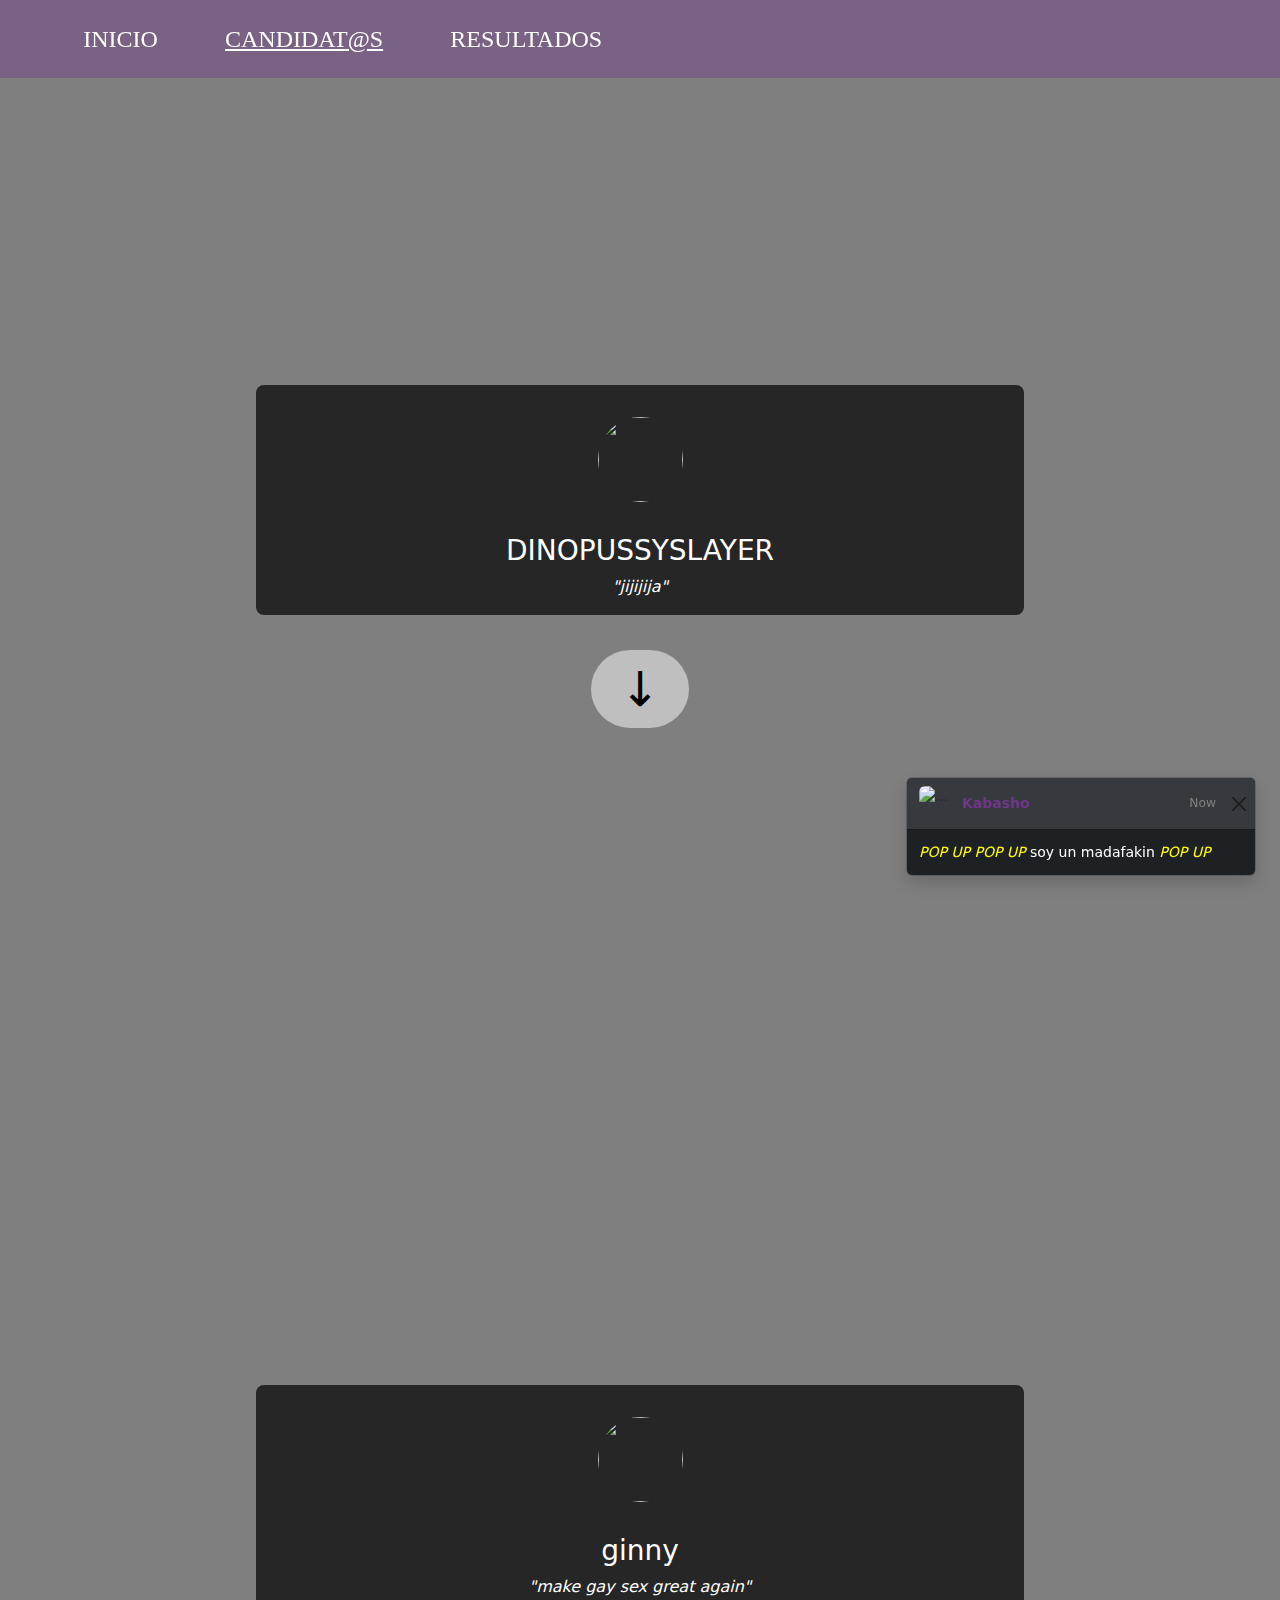
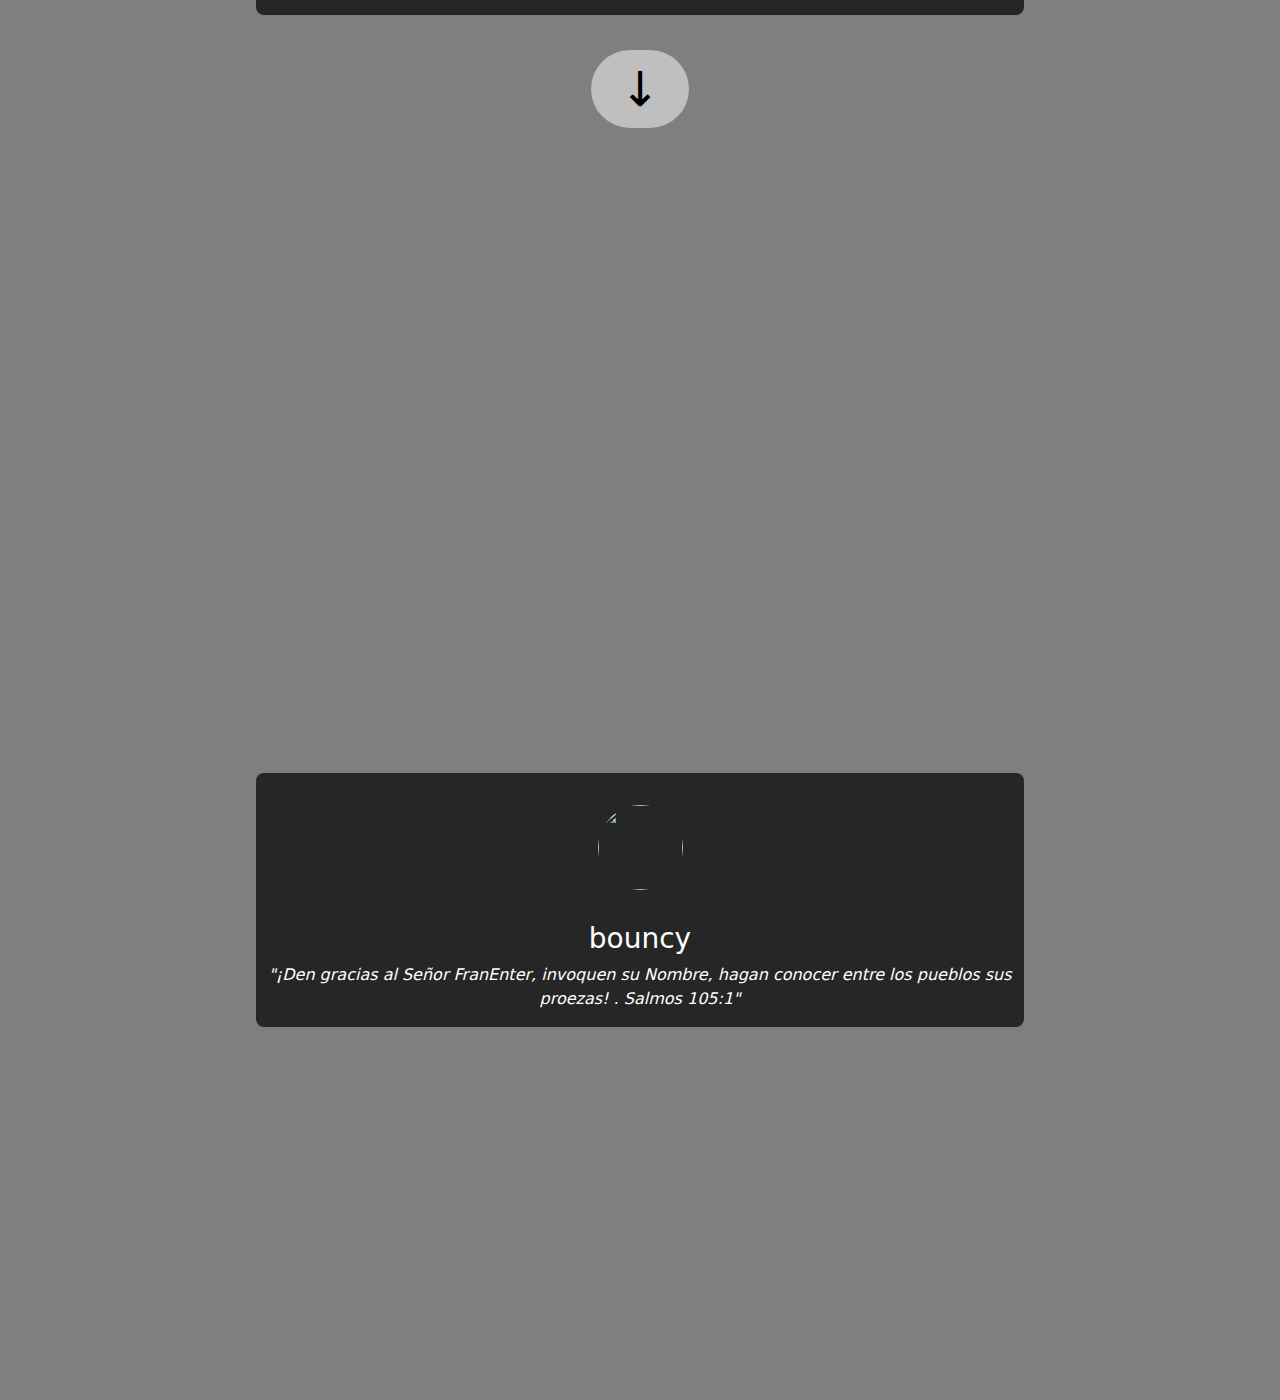
==== candidatxs.html @ 69f4bcf5 "Add files via upload" ====
<!DOCTYPE html>
<html lang="en" dir="ltr">
  <head>
    <link rel="stylesheet" href="styles.css">
		<script src="script.js"></script>
		<script src="https://cdn.jsdelivr.net/npm/@popperjs/core@2.11.8/dist/umd/popper.min.js" integrity="sha384-I7E8VVD/ismYTF4hNIPjVp/Zjvgyol6VFvRkX/vR+Vc4jQkC+hVqc2pM8ODewa9r" crossorigin="anonymous"></script>
		<script src="https://cdn.jsdelivr.net/npm/bootstrap@5.3.3/dist/js/bootstrap.min.js" integrity="sha384-0pUGZvbkm6XF6gxjEnlmuGrJXVbNuzT9qBBavbLwCsOGabYfZo0T0to5eqruptLy" crossorigin="anonymous"></script>
		<link href="https://cdn.jsdelivr.net/npm/bootstrap@5.3.3/dist/css/bootstrap.min.css" rel="stylesheet" integrity="sha384-QWTKZyjpPEjISv5WaRU9OFeRpok6YctnYmDr5pNlyT2bRjXh0JMhjY6hW+ALEwIH" crossorigin="anonymous">
		<script src="https://cdn.jsdelivr.net/npm/bootstrap@5.3.3/dist/js/bootstrap.bundle.min.js" integrity="sha384-YvpcrYf0tY3lHB60NNkmXc5s9fDVZLESaAA55NDzOxhy9GkcIdslK1eN7N6jIeHz" crossorigin="anonymous"></script>
		<title>CANDIDAT@S</title>
    <meta charset="utf-8">
    <meta name="viewport" content="width=device-width, initial-scale=1">
  </head>
  <body>
    <!--ALERT-->
    <script src="https://cdn.jsdelivr.net/npm/bootstrap@5.3.3/dist/js/bootstrap.bundle.min.js" integrity="sha384-YvpcrYf0tY3lHB60NNkmXc5s9fDVZLESaAA55NDzOxhy9GkcIdslK1eN7N6jIeHz" crossorigin="anonymous"></script>
    <div class="toast" role="alert" aria-live="assertive" aria-atomic="true" style="display: inline-block; z-index: 2; position:fixed; bottom: 1.5rem; right: 1.5rem; background-color:rgb(30,33,36);">
      <div class="toast-header" style="background-color:rgb(54,57,62);">
        <img src="https://cdn.discordapp.com/avatars/316315316793638912/a_4ad7ec34c227b86b2a68f2b4c496a572.gif?size=2048" width="35rem;" height="35rem;" class="rounded me-2" alt="...">
        <strong class="me-auto" style="color: rgb(113, 54, 138);">Kabasho</strong>
        <small class="text-body-secondary" style="color:grey !important;">Now</small>
        <button type="button" onclick="button()" class="btn-close" data-bs-dismiss="toast" aria-label="Close"></button>
      </div>
      <div class="toast-body" style="color: white;">
        <i style="color: yellow;">POP UP POP UP</i> soy un madafakin <i style="color: yellow;">POP UP</i>
      </div>
    </div>
    <!--BARRA INICIAL-->
    <nav>
      <div class="barra">
        <a href="index.html">INICIO</a>
        <a href="candidatxs.html" style="text-decoration: underline;">CANDIDAT@S</a>
        <a href="resultados.html">RESULTADOS</a>
      </div>
      <div class="dropdown-center menu-responsive">
        <button class="btn btn-secondary dropdown-toggle" type="button" data-bs-toggle="dropdown" aria-expanded="false" style="background-color: rgbA(203, 123 , 255, .9); color: white; border-color: rgb(203, 123, 255);">
          MENÚ
        </button>
        <ul class="dropdown-menu">
          <li><a class="dropdown-item" href="index.html">INICIO</a></li>
          <li><a class="dropdown-item" href="candidatxs.html">CANDIDAT@S</a></li>
          <li><a class="dropdown-item" href="resultados.html">RESULTADOS</a></li>
        </ul>
      </div>
    </nav>
    <!--CONTENIDO-->
    <div class="contenedor-candidatxs-p">
      <div class="candidatxs" id="cand-1">
        <div class="candidatxs-card">
          <div class="candidatxs-imagen">
            <img src="imagenes/dino.png" alt="" width="85rem" height="85rem">
          </div>
          <div class="candidatxs-nombre">
            <h3>DINOPUSSYSLAYER</h3>
          </div>
          <div class="candidatxs-mensaje">
            <p><i>"jijijija"</i></p>
          </div>
        </div>
        <div class="informacion-boton hide-candidatxs">
          <a href="#cand-2">↓</a>
        </div>
      </div>
      <div class="candidatxs" id="cand-2">
        <div class="candidatxs-card">
          <div class="candidatxs-imagen">
            <img src="imagenes/ginny.png" alt="" width="85rem" height="85rem">
          </div>
          <div class="candidatxs-nombre">
            <h3>ginny</h3>
          </div>
          <div class="candidatxs-mensaje">
            <p><i>"make gay sex great again"</i></p>
          </div>
        </div>
        <div class="informacion-boton hide-candidatxs">
          <a href="#cand-3">↓</a>
        </div>
      </div>
      <div class="candidatxs" id="cand-3">
        <div class="candidatxs-card">
          <div class="candidatxs-imagen">
            <img src="imagenes/bouncy.png" alt="" width="85rem" height="85rem">
          </div>
          <div class="candidatxs-nombre">
            <h3>bouncy</h3>
          </div>
          <div class="candidatxs-mensaje">
            <p><i>"¡Den gracias al Señor FranEnter, invoquen su Nombre, hagan conocer entre los pueblos sus proezas! . Salmos 105:1"</i></p>
          </div>
        </div>
      </div>
    </div>
  </body>
</html>
---- styles.css ----
@font-face {
  font-family: Savage;
  src: url(fonts/Savage.ttf) format('truetype');
}
@font-face {
  font-family: Wreckside;
  src: url(fonts/Wreckside.otf) format('opentype');
}
@font-face {
  font-family: Brownland;
  src: url(fonts/Brownland.otf) format('opentype');
}
@font-face {
  font-family: Median;
  src: url(fonts/Median.otf) format('opentype');
}

body{
	color: black;
}
/* BARRA NAVEGADORA */
nav{
	width: 100%;
	position: fixed;
	background-color: rgba(113, 54, 138, .4);
  z-index: 50;
}
.barra{
	display: flex;
	margin-left: 3rem;
	font-family: Median;
	font-size: 1.2rem;
}
.barra a{
	margin: 1.3rem 2rem;
  font-size: 1.5rem;
	margin-left: 2.2rem;
	text-decoration: none;
	color: white;
}
.barra a:hover{
	text-shadow: 0 0 10px #fff,
               0 0 20px #fff,
               0 0 40px #fff,
               0 0 80px #fff,
               0 0 120px #fff,
               0 0 160px #fff;
}
.barra p{
	margin: 1.3rem 2rem;
  font-size: 1.5rem;
	color: #939393;
}
.menu-responsive{
  display: none;
}

/*PORTADA*/
.contenedor-portada{
	background-image: url(https://i.pinimg.com/originals/b9/c5/e5/b9c5e58543b8553bda7f17672ae39eec.gif);
	background-color: rgba(0, 0, 0, .7);
	background-repeat: no-repeat;
	background-attachment: fixed;
	background-size:cover;
	background-blend-mode: soft-light;
}
.portada-texto{
	text-align: center;
	justify-content: center;
}
.portada-texto h1{
	padding-top: 21rem;
	color: white;
	font-family: Brownland;
	font-size: 9.1rem;
  margin: 0 1.3rem;
}
.portada-texto p{
  margin: 0 1.3rem;
	padding-bottom: 6rem;
	color:white;
	font-family: Helvetica;
	font-weight: bold;
	font-size: 2rem;
}
.portada-boton{
	display: flex;
	padding-bottom: 20rem;
	justify-content: center;
}
.portada-boton a{
	text-decoration: none;
	color: black;
	text-align: center;
	padding: 0.7rem 2.7rem;
	background-color: white;
	border-radius: 3rem;
}
.portada-boton a:hover{
	background-color: grey;
}
.mobile-portada-boton{
  display: none;
}
/*SECCIONES*/
/*SECCIONES*/
/*SECCIONES*/

.botones-mobile{
	display: flex;
	justify-content: center;
  padding-bottom: 4rem;
}
.botones-mobile a{
  text-decoration: none;
	color: black;
	text-align: center;
	padding: 0.7rem 2.7rem;
	background-color: white;
	border-radius: 3rem;
}
.botones-mobile a:hover{
	background-color: grey;
}

/*INFORMACIÓN*/
.contenedor-informacion{
	display: inline-block;
	background-image: url(https://i.pinimg.com/originals/02/87/d3/0287d3ba8b3330fca99f69e2001d3168.gif);
	background-color: rgba(0, 0, 0, .4);
	background-repeat: no-repeat;
	/*background-attachment: fixed;*/
	background-size:cover;
	background-blend-mode: soft-light;
}
.informacion-izquierda{
	margin-top: 20rem;
	margin-bottom: 2rem;
	margin-left: 5rem;
	margin-right: 50%;
}
.informacion-izquierda h2,
.informacion-izquierda h3{
	margin-bottom: 4rem;
	color: white;
	font-family: monospace;
}
.informacion-izquierda h2{
	font-weight: bolder;
	font-family: Savage;
	font-size: 2.5rem;
}
.informacion-boton{
	width: 100%;
	position: relative;
	padding-bottom: 15rem;
	display: flex;
}
.informacion-boton a{
	text-decoration: none;
	margin: 0 auto;
	color: black;
	background-color: rgba(256, 256, 256, .5);
	border-radius: 10rem;
	justify-content: center;
	font-size: 3rem;
	padding: 0.2rem 1.8rem;
}
.mobile-contenedor-informacion{
  background-color: #11001c;
  width: 100%;
  display: none;
}
.mobile-informacion-texto{
  color: white;
  font-family: monospace;
}
.mobile-informacion-texto h2{
  font-size: 2.3rem;
  margin: 1.8rem auto;
  font-family: Savage;
  text-align: center;
}
.mobile-informacion-texto h3{
  margin: 5rem 1.2rem;
  text-align: center;
}

/*candidatxs*/
.contenedor-candidatxs{
	display: inline-block;
	background-image: url(https://i.pinimg.com/originals/50/cb/5c/50cb5cd8f238944acb1d09ff181a16e6.gif);
	background-color: rgba(0, 0, 0, .8);
	background-repeat: no-repeat;
	/*background-attachment: fixed;*/
	background-size:cover;
	background-blend-mode: soft-light;
}
.candidatxs-izquierda{
	margin-top: 20rem;
	margin-bottom: 5rem;
	margin-left: 5rem;
	margin-right: 50%;
}
.candidatxs-izquierda h2,
.candidatxs-izquierda h3{
	margin-bottom: 4rem;
	color: white;
}
.candidatxs-izquierda h2{
	font-size: 2.9rem;
	font-family: Wreckside;
	font-weight: bolder;
}
.candidatxs-izquierda h3{
	font-family: monospace;
}

/*Resultados*/
.contenedor-resultados{
	display: flex;
	background-image: url(https://nexus.leagueoflegends.com/wp-content/uploads/2018/11/poros_banner-1_slno1owbdsxulmdvqomp.jpg);
	background-color: rgba(0, 0, 0, .7);
	background-repeat: no-repeat;
	/*background-attachment: fixed;*/
	background-size:cover;
	background-blend-mode: soft-light;
}
.resultados-derecha{
	margin-top: 20rem;
	margin-bottom: 20rem;
	margin-left: 50%;
	margin-right: 5rem;
	text-align: right;
	justify-content: center;
}
.resultados-derecha h2,
.resultados-derecha h3{
	font-family: monospace;
	margin-bottom: 4rem;
	color: white;
}
.resultados-derecha h2{
	font-family: Savage;
	font-size:2.2rem;
	font-weight: bolder;
}

/*FOOTER*/
/*FOOTER*/
/*FOOTER*/
footer{
	background-color: black;
	padding: 3rem;
}
.contenedor-footer{
	text-align: center;
	display: flex;
	justify-content: center;
}
.contenedor-footer p{
	color: GREY;
}

/*CANDIDATXS PAGE*/
/*CANDIDATXS PAGE*/
/*CANDIDATXS PAGE*/

.contenedor-candidatxs-p{
  background-color: white;
  justify-content: center;
  width: 100%;
  height: 100vh;
  display: flex;
  flex-direction:row;
}
.candidatxs{
  background-color: red;
  display: flex;
  width: 33.3333%;
  flex-direction: column;
  align-items: center;
  justify-content: center;
  /*min-width: 500px;*/
  flex-wrap: wrap;
}
.candidatxs:first-child{
  background-image: url(imagenes/kyoko.jpg);
  position: relative;
  background-size: cover;
  background-repeat: no-repeat;
  background-color: rgba(0, 0, 0, 0.5);
}
.candidatxs:nth-child(2){
  background-image: url(imagenes/appa.jpg);
  position: relative;
  background-size: cover;
  background-repeat: no-repeat;
  background-color: rgba(0, 0, 0, 0.5);
}
.candidatxs:last-child{
  background-image: url(imagenes/frieren.jpg);
  position: relative;
  background-size: cover;
  background-repeat: no-repeat;
  background-color: rgba(0, 0, 0, 0.5);
}
.candidatxs-card{
  width: 60%;
  background-color: rgba(0, 0, 0, 0.7);
  justify-content: center;
  border-radius: 0.5rem;
}
.candidatxs-card p{
  text-align: center;
  color: white;
}
.candidatxs-imagen{
  margin: 2rem auto;
  display: flex;
  justify-content: center;
}
.candidatxs-imagen img{
  border-radius: 5rem;
}
.candidatxs-nombre h3{
  text-align: center;
  color: white;
}
.hide-candidatxs{
  display: none;
  position: absolute;
  bottom: 2rem;
}

/*PESTAÑA RESULTADOS*/

.contenedor-resultados-p{
  width: 100%;
  height: 100vh;
  background-image: url(imagenes/paisaje.gif);
  background-repeat: no-repeat;
  background-size: cover;
  background-color: rgb(0, 0, 0);
}
.contenedor-resultados-p img:first-child{
  position: absolute;
  left: 65rem;
  bottom: 0;
}
.contenedor-resultados-p img:nth-child(2){
  right: 65rem;
  position: absolute;
  bottom: 2rem;
}
.contenedor-resultados-p img:nth-child(3){
  position: absolute;
  margin: auto;
  left: 0;
  right: 0;
  bottom: 5rem;
}
/*#last-img{
  position: absolute;
  margin: auto;
  left: 0;
  right: 0;
  bottom: 0;
}*/
.contenedor-porcentajes{
  width: 35%;
  position: absolute;
  transform: translate(-50%, -50%);
  left: 50%;
  top: 50%;
  background-color: black;
  color: white;
  border-radius: 1rem;
  padding: 2rem;
  font-weight: bolder;
}
.contenedor-porcentajes h2{
  margin-bottom: 2rem;
  letter-spacing: 2px;
  text-align: center;
  font-size: 2rem;
}
.info:not(:last-child){
  margin-bottom: 30px;
}
.porcentajes{
  width: 100%;
  display: flex;
  justify-content: space-between;
  margin-bottom: 10px;
}
.menu-r{
  position: relative;
  border: 1px solid cyan;
  border-radius: 20px;

}
.menu-r div{
  position: relative;
  width: 0;
  height: 8px;
  border-radius: 10px;
  background-color: cyan;
}
.contenedor-porcentajes{
  min-width: 25rem;
}

#dino-menu{
  animation: dino-barra 2s forwards;
}
#ginny-menu{
  animation: ginny-barra 2s forwards;
}
#bouncy-menu{
  animation: bouncy-barra 2s forwards;
}
.slider{
  display: none;
}

@keyframes dino-barra{
  100%{
    width: 38.1%;
  }
}
@keyframes ginny-barra{
  100%{
    width: 33.33%;
  }
}
@keyframes bouncy-barra{
  100%{
    width: 28.57%;
  }
}

/*RESPONSIVE*/
/*RESPONSIVE*/
/*RESPONSIVE*/

@media screen and (max-width:700px){
  .menu-responsive{
    margin: 2rem auto;
    display: flex;
    justify-content: center;
    z-index: 50;
  }
  .barra{
    display: none;
  }
  .portada-texto h1{
    margin: 0 1.3rem;
    padding-top: 16rem;
    font-size: 7rem;
  }
  .portada-texto p{
    margin: 0 1.3rem;
    font-size: 1.5rem;
  }
  .contenedor-informacion{
    display: none;
  }
  .mobile-contenedor-informacion{
    display: inline-block;
  }
  .contenedor-candidatxs{
    display: none;
  }
  .contenedor-resultados{
    display: none;
  }
  .mobile-portada-boton{
    display: flex;
  }
  .hide-boton{
    display: none;
  }
}
@media screen and (max-width: 1500px){
  .candidatxs{width: 100%; height: 1000px;}
  .contenedor-candidatxs-p{flex-direction: column; height: auto;}
  .candidatxs:nth-child(2){background-size: cover;}
  .hide-candidatxs{display: flex;}
  .contenedor-resultados-p img:first-child{left: 53rem;}
  .contenedor-resultados-p img:nth-child(2){right: 53rem;}
}
@media screen and (max-width: 1300px){
  .slider{display: flex;}
  .imagenes-resultados{display: none;}
}
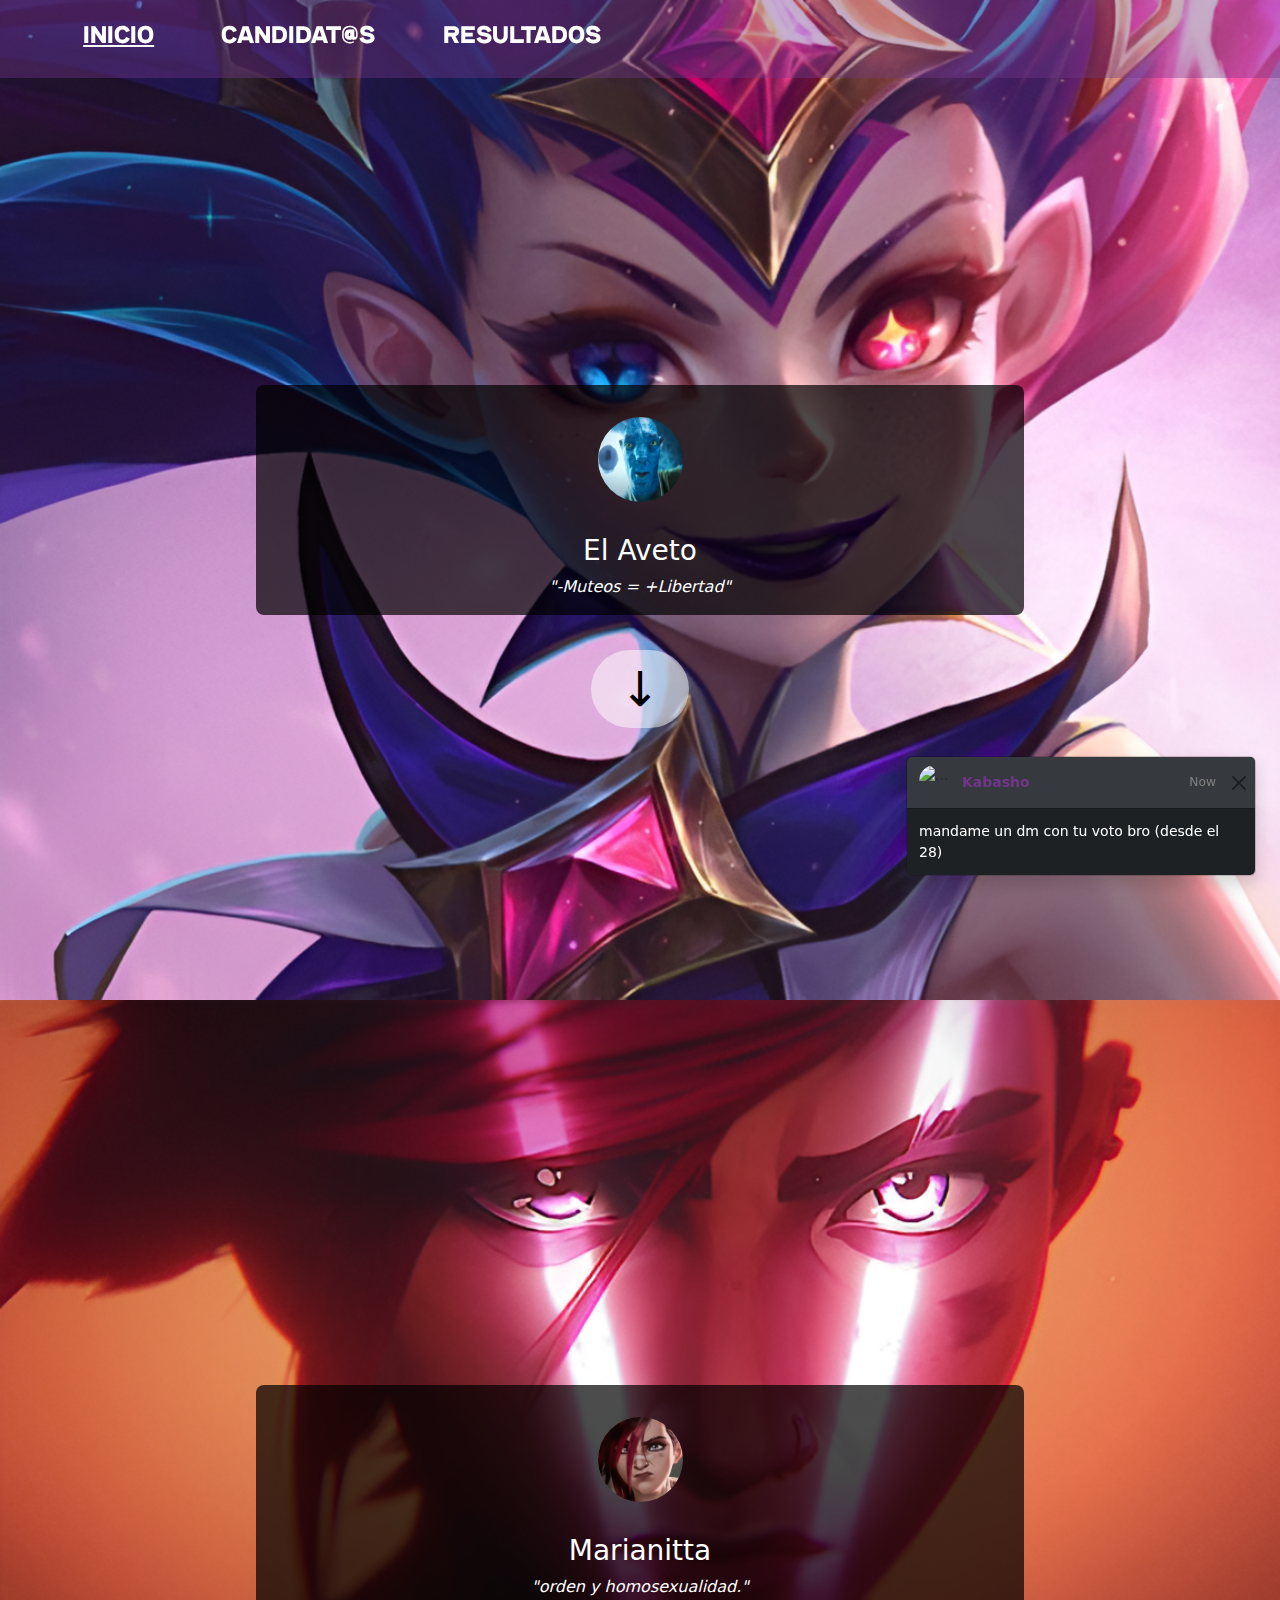
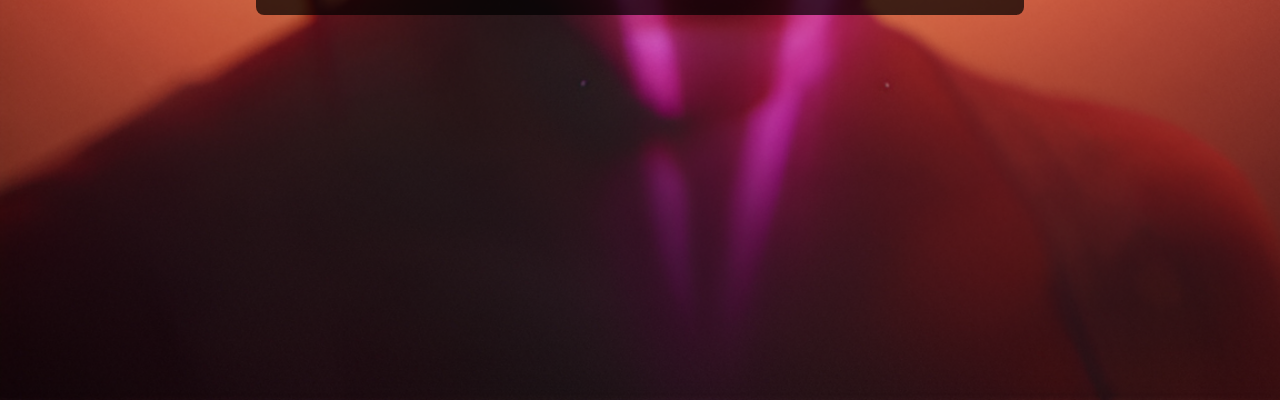
==== commit 204b8b04: "Add files via upload" ====
--- a/candidatxs.html
+++ b/candidatxs.html
@@ -7,7 +7,7 @@
 		<script src="https://cdn.jsdelivr.net/npm/bootstrap@5.3.3/dist/js/bootstrap.min.js" integrity="sha384-0pUGZvbkm6XF6gxjEnlmuGrJXVbNuzT9qBBavbLwCsOGabYfZo0T0to5eqruptLy" crossorigin="anonymous"></script>
 		<link href="https://cdn.jsdelivr.net/npm/bootstrap@5.3.3/dist/css/bootstrap.min.css" rel="stylesheet" integrity="sha384-QWTKZyjpPEjISv5WaRU9OFeRpok6YctnYmDr5pNlyT2bRjXh0JMhjY6hW+ALEwIH" crossorigin="anonymous">
 		<script src="https://cdn.jsdelivr.net/npm/bootstrap@5.3.3/dist/js/bootstrap.bundle.min.js" integrity="sha384-YvpcrYf0tY3lHB60NNkmXc5s9fDVZLESaAA55NDzOxhy9GkcIdslK1eN7N6jIeHz" crossorigin="anonymous"></script>
-		<title>CANDIDAT@S</title>
+		<title>INICIO</title>
     <meta charset="utf-8">
     <meta name="viewport" content="width=device-width, initial-scale=1">
   </head>
@@ -16,45 +16,46 @@
     <script src="https://cdn.jsdelivr.net/npm/bootstrap@5.3.3/dist/js/bootstrap.bundle.min.js" integrity="sha384-YvpcrYf0tY3lHB60NNkmXc5s9fDVZLESaAA55NDzOxhy9GkcIdslK1eN7N6jIeHz" crossorigin="anonymous"></script>
     <div class="toast" role="alert" aria-live="assertive" aria-atomic="true" style="display: inline-block; z-index: 2; position:fixed; bottom: 1.5rem; right: 1.5rem; background-color:rgb(30,33,36);">
       <div class="toast-header" style="background-color:rgb(54,57,62);">
-        <img src="https://cdn.discordapp.com/avatars/316315316793638912/a_4ad7ec34c227b86b2a68f2b4c496a572.gif?size=2048" width="35rem;" height="35rem;" class="rounded me-2" alt="...">
+        <img src="gif/dachi.gif" width="35rem;" height="35rem;" class="me-2" alt="..." style="border-radius: 1rem;">
         <strong class="me-auto" style="color: rgb(113, 54, 138);">Kabasho</strong>
         <small class="text-body-secondary" style="color:grey !important;">Now</small>
         <button type="button" onclick="button()" class="btn-close" data-bs-dismiss="toast" aria-label="Close"></button>
       </div>
       <div class="toast-body" style="color: white;">
-        <i style="color: yellow;">POP UP POP UP</i> soy un madafakin <i style="color: yellow;">POP UP</i>
+        mandame un dm con tu voto bro (desde el 28)
       </div>
     </div>
     <!--BARRA INICIAL-->
     <nav>
-      <div class="barra">
-        <a href="index.html">INICIO</a>
-        <a href="candidatxs.html" style="text-decoration: underline;">CANDIDAT@S</a>
-        <a href="resultados.html">RESULTADOS</a>
-      </div>
-      <div class="dropdown-center menu-responsive">
-        <button class="btn btn-secondary dropdown-toggle" type="button" data-bs-toggle="dropdown" aria-expanded="false" style="background-color: rgbA(203, 123 , 255, .9); color: white; border-color: rgb(203, 123, 255);">
-          MENÚ
-        </button>
-        <ul class="dropdown-menu">
-          <li><a class="dropdown-item" href="index.html">INICIO</a></li>
-          <li><a class="dropdown-item" href="candidatxs.html">CANDIDAT@S</a></li>
-          <li><a class="dropdown-item" href="resultados.html">RESULTADOS</a></li>
-        </ul>
-      </div>
+        <div class="barra">
+            <a href="index.html" style="text-decoration: underline;">INICIO</a>
+            <a href="candidatxs.html">CANDIDAT@S</a>
+            <a href="resultados.html">RESULTADOS</a>
+        </div>
+        <div class="dropdown-center menu-responsive">
+          <button class="btn btn-secondary dropdown-toggle" type="button" data-bs-toggle="dropdown" aria-expanded="false" style="background-color: rgbA(203, 123 , 255, .9); color: white; border-color: rgb(203, 123, 255); z-index: 2;">
+            MENÚ
+          </button>
+            <!--MOBILE-->
+          <ul class="dropdown-menu">
+            <li><a class="dropdown-item" href="index.html">INICIO</a></li>
+            <li><a class="dropdown-item" href="candidatxs.html">CANDIDAT@S</a></li>
+            <li><a class="dropdown-item" href="resultados.html">RESULTADOS</a></li>
+          </ul>
+        </div>
     </nav>
     <!--CONTENIDO-->
     <div class="contenedor-candidatxs-p">
       <div class="candidatxs" id="cand-1">
         <div class="candidatxs-card">
           <div class="candidatxs-imagen">
-            <img src="imagenes/dino.png" alt="" width="85rem" height="85rem">
+            <img src="imagenes/aveto.png" alt="" width="85rem" height="85rem">
           </div>
           <div class="candidatxs-nombre">
-            <h3>DINOPUSSYSLAYER</h3>
+            <h3>El Aveto</h3>
           </div>
           <div class="candidatxs-mensaje">
-            <p><i>"jijijija"</i></p>
+            <p><i>"-Muteos = +Libertad"</i></p>
           </div>
         </div>
         <div class="informacion-boton hide-candidatxs">
@@ -64,30 +65,16 @@
       <div class="candidatxs" id="cand-2">
         <div class="candidatxs-card">
           <div class="candidatxs-imagen">
-            <img src="imagenes/ginny.png" alt="" width="85rem" height="85rem">
+            <img src="imagenes/mari.png" alt="" width="85rem" height="85rem">
           </div>
           <div class="candidatxs-nombre">
-            <h3>ginny</h3>
+            <h3>Marianitta</h3>
           </div>
           <div class="candidatxs-mensaje">
-            <p><i>"make gay sex great again"</i></p>
+            <p><i>"orden y homosexualidad."</i></p>
           </div>
         </div>
         <div class="informacion-boton hide-candidatxs">
-          <a href="#cand-3">↓</a>
-        </div>
-      </div>
-      <div class="candidatxs" id="cand-3">
-        <div class="candidatxs-card">
-          <div class="candidatxs-imagen">
-            <img src="imagenes/bouncy.png" alt="" width="85rem" height="85rem">
-          </div>
-          <div class="candidatxs-nombre">
-            <h3>bouncy</h3>
-          </div>
-          <div class="candidatxs-mensaje">
-            <p><i>"¡Den gracias al Señor FranEnter, invoquen su Nombre, hagan conocer entre los pueblos sus proezas! . Salmos 105:1"</i></p>
-          </div>
         </div>
       </div>
     </div>
--- a/styles.css
+++ b/styles.css
@@ -226,6 +226,7 @@
 	background-size:cover;
 	background-blend-mode: soft-light;
 }
+
 .resultados-derecha{
 	margin-top: 20rem;
 	margin-bottom: 20rem;
@@ -277,7 +278,7 @@
 .candidatxs{
   background-color: red;
   display: flex;
-  width: 33.3333%;
+  width: 50%;
   flex-direction: column;
   align-items: center;
   justify-content: center;
@@ -285,21 +286,21 @@
   flex-wrap: wrap;
 }
 .candidatxs:first-child{
-  background-image: url(imagenes/kyoko.jpg);
+  background-image: url(imagenes/avetocand3.png);
   position: relative;
   background-size: cover;
   background-repeat: no-repeat;
   background-color: rgba(0, 0, 0, 0.5);
 }
 .candidatxs:nth-child(2){
-  background-image: url(imagenes/appa.jpg);
+  background-image: url(imagenes/maricand.jpg);
   position: relative;
   background-size: cover;
   background-repeat: no-repeat;
   background-color: rgba(0, 0, 0, 0.5);
 }
 .candidatxs:last-child{
-  background-image: url(imagenes/frieren.jpg);
+  background-image: url(imagenes/maricand2.png);
   position: relative;
   background-size: cover;
   background-repeat: no-repeat;
@@ -338,10 +339,10 @@
 .contenedor-resultados-p{
   width: 100%;
   height: 100vh;
-  background-image: url(imagenes/paisaje.gif);
+  background-image: url(https://i.pinimg.com/originals/02/87/d3/0287d3ba8b3330fca99f69e2001d3168.gif);
   background-repeat: no-repeat;
   background-size: cover;
-  background-color: rgb(0, 0, 0);
+  background-color: rgba(0, 0, 0);
 }
 .contenedor-resultados-p img:first-child{
   position: absolute;
@@ -373,7 +374,7 @@
   transform: translate(-50%, -50%);
   left: 50%;
   top: 50%;
-  background-color: black;
+  background-color: rgba(0, 0, 0, .8);
   color: white;
   border-radius: 1rem;
   padding: 2rem;
@@ -412,33 +413,27 @@
 }
 
 #dino-menu{
-  animation: dino-barra 2s forwards;
+  animation: aveto-barra 2s forwards;
 }
 #ginny-menu{
-  animation: ginny-barra 2s forwards;
-}
-#bouncy-menu{
-  animation: bouncy-barra 2s forwards;
-}
+  animation: mari-barra 2s forwards;
+}
+
 .slider{
   display: none;
 }
 
-@keyframes dino-barra{
+@keyframes aveto-barra{
   100%{
-    width: 38.1%;
-  }
-}
-@keyframes ginny-barra{
+    width: 0%;
+  }
+}
+@keyframes mari-barra{
   100%{
-    width: 33.33%;
-  }
-}
-@keyframes bouncy-barra{
-  100%{
-    width: 28.57%;
-  }
-}
+    width: 0%;
+  }
+}
+
 
 /*RESPONSIVE*/
 /*RESPONSIVE*/
@@ -451,6 +446,7 @@
     justify-content: center;
     z-index: 50;
   }
+  .contenedor-porcentajes{min-width: 15rem;}
   .barra{
     display: none;
   }
@@ -492,5 +488,42 @@
 }
 @media screen and (max-width: 1300px){
   .slider{display: flex;}
-  .imagenes-resultados{display: none;}
-}
+  /*.imagenes-resultados{display: none;}*/
+  
+}
+
+
+.nuevos-resultados{
+  width: 100%;
+  height: 100vh;
+  display: flex;
+  align-items: center;
+  justify-content: center;
+  
+}
+.contenedor-nuevos{
+  display: flex;
+  align-items: center;
+  justify-content: center;
+  width: 50%;
+  height: 10rem;
+}
+.contenedor-candidatx{
+  display: flex;
+  align-items: center;
+  justify-content: space-between;
+  width: 50%;
+  height: 100%;
+}
+.foto-candidatx{
+  width: 10rem;
+  height: 100%;
+}
+.numero p{
+  font-family: Median;
+  color: white;
+  font-size: 7rem;
+}
+.numero{
+  margin-right: 1rem;
+}